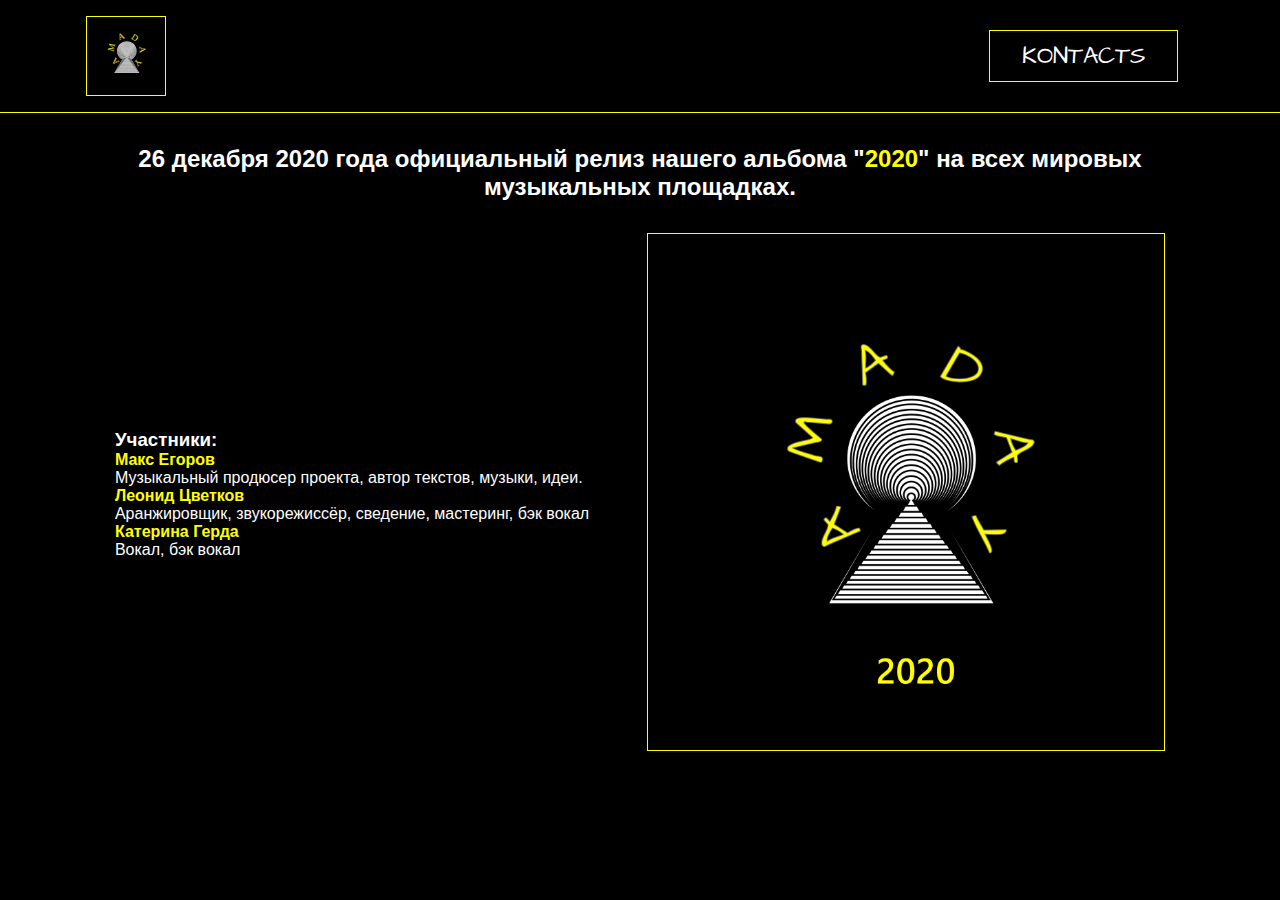
==== public/main.html @ 56dec901 "add index.php and .htaccess" ====
<!DOCTYPE html>
<html lang="en">
<head>
    <meta charset="UTF-8">
    <meta name="viewport" content="width=device-width, initial-scale=1">
    <title>Amaday</title>
    <style>
        @import url('https://fonts.googleapis.com/css2?family=Architects+Daughter&family=Open+Sans&display=swap');

        * {
            margin: 0;
            padding: 0;
            box-sizing: border-box;
        }

        body {
            background-color: #000;
            font-family: "Roboto Light", Avenir, Helvetica, Arial, sans-serif;
            -webkit-font-smoothing: antialiased;
            -moz-osx-font-smoothing: grayscale;
            text-align: center;
            color: #fff;
            width: 100%;
            height: 100vh;
        }

        .container {
            max-width: 1140px;
            margin: 0 auto;
            padding: 1rem;
        }

        header {
            border-bottom: 1px solid yellow;
        }

        .logo {
            width: 80px;
            height: 80px;
            border: 1px solid yellow;
        }

        .logo img {
            width: 100%;
        }

        .logo:hover * {
            box-shadow: 0 0 5px 1px yellow;
            text-shadow: 0 0 3px white;
            cursor: pointer;
            color: white;
        }

        .navbar {
            width: 100%;
            display: flex;
            justify-content: space-between;
            align-items: center;
        }

        ul {
            list-style: none;
        }

        .modal {
            position: fixed;
            top: 0;
            left: 0;
            width: 100vw;
            height: 100vh;
            background-color: rgba(0, 0, 0, 0.8);
            -webkit-backdrop-filter: blur(10px);
            backdrop-filter: blur(5px);
            display: none;
            justify-content: center;
            align-items: center;
            z-index: 10;
        }

        .background-black {
            background-color: #000;
        }

        .modal-card {
            border: 1px solid yellow;
            /*width: 400px;*/
            padding: 1rem;
        }

        li {
            padding: .5rem 2rem;
            margin: 0 1rem;
            color: white;
            text-transform: uppercase;
            border: 1px solid yellow;
            font-size: 24px;
            font-family: 'Architects Daughter', cursive;
        }

        li:hover {
            text-shadow: 0 0 5px yellow, 0 0 5px yellow;
            box-shadow: 0 0 5px 1px yellow;
        }

        .new-release {
            margin: 1rem 0;
        }

        .cards {
            display: flex;
            justify-content: space-around;
            flex-wrap: wrap;
        }

        .card {
            min-width: 350px;
            max-width: 550px;
            color: yellow;
            display: flex;
            justify-content: center;
            align-items: center;
            padding: 1rem;
        }

        .text-wrapper {
            text-align: left;
        }

        .wrapper2020 {
            width: 100%;
        }

        .img-fluid {
            width: 100%;
            height: auto;
            border: 1px solid yellow;
        }

        h3, p {
            color: white;
        }

        .accent {
            color: yellow;
        }

        .show {
            display: flex;
        }
    </style>
</head>
<body>
<header>
    <div class="container">
        <nav class="navbar">
            <div class="logo">
                <img src="./assets/logo.svg" alt="logo">
            </div>
            <ul>
                <li id="contacts">Kontacts</li>
            </ul>
        </nav>
    </div>
</header>
<div id="modal" class="modal">
    <div class="modal-card">
        <p>Координаты для организаторов концертов:</p>
        <p>+7-953-748-91-32</p>
        <p>amaday82@gmail.com</p>
    </div>
</div>
<main>
    <div class="container">
        <h2 class="new-release">26 декабря 2020 года официальный релиз нашего
            альбома "<span class="accent">2020</span>" на
            всех мировых музыкальных
            площадках.</h2>
        <div class="cards">
            <div class="card">
                <div class="text-wrapper">
                    <h3>Участники:</h3>
                    <h4>Макс Егоров</h4>
                    <p>Музыкальный продюсер проекта, автор текстов, музыки,
                        идеи.</p>
                    <h4>Леонид Цветков</h4>
                    <p>Аранжировщик, звукорежиссёр, сведение, мастеринг, бэк
                        вокал</p>
                    <h4>Катерина Герда</h4>
                    <p>Вокал, бэк вокал</p>
                </div>
            </div>
            <div class="card">
                <figure class="wrapper2020">
                    <img class="img-fluid" src="./assets/album2020.jpg"
                         alt="wrapper">
                </figure>
            </div>
        </div>
    </div>
</main>
<script>
    const main = () => {
        const modal = document.getElementById('modal');
        const button = document.getElementById('contacts');
        const show = () => {
            if (window.navigator.userAgent.includes('Firefox')) {
                modal.classList.add('background-black');
            }
            modal.classList.add('show');
        }
        const remove = () => {
            modal.classList.remove('show');
        }
        modal.addEventListener('click', remove);
        button.addEventListener('click', show);
    }
    document.addEventListener('DOMContentLoaded', main);
</script>
</body>
</html>
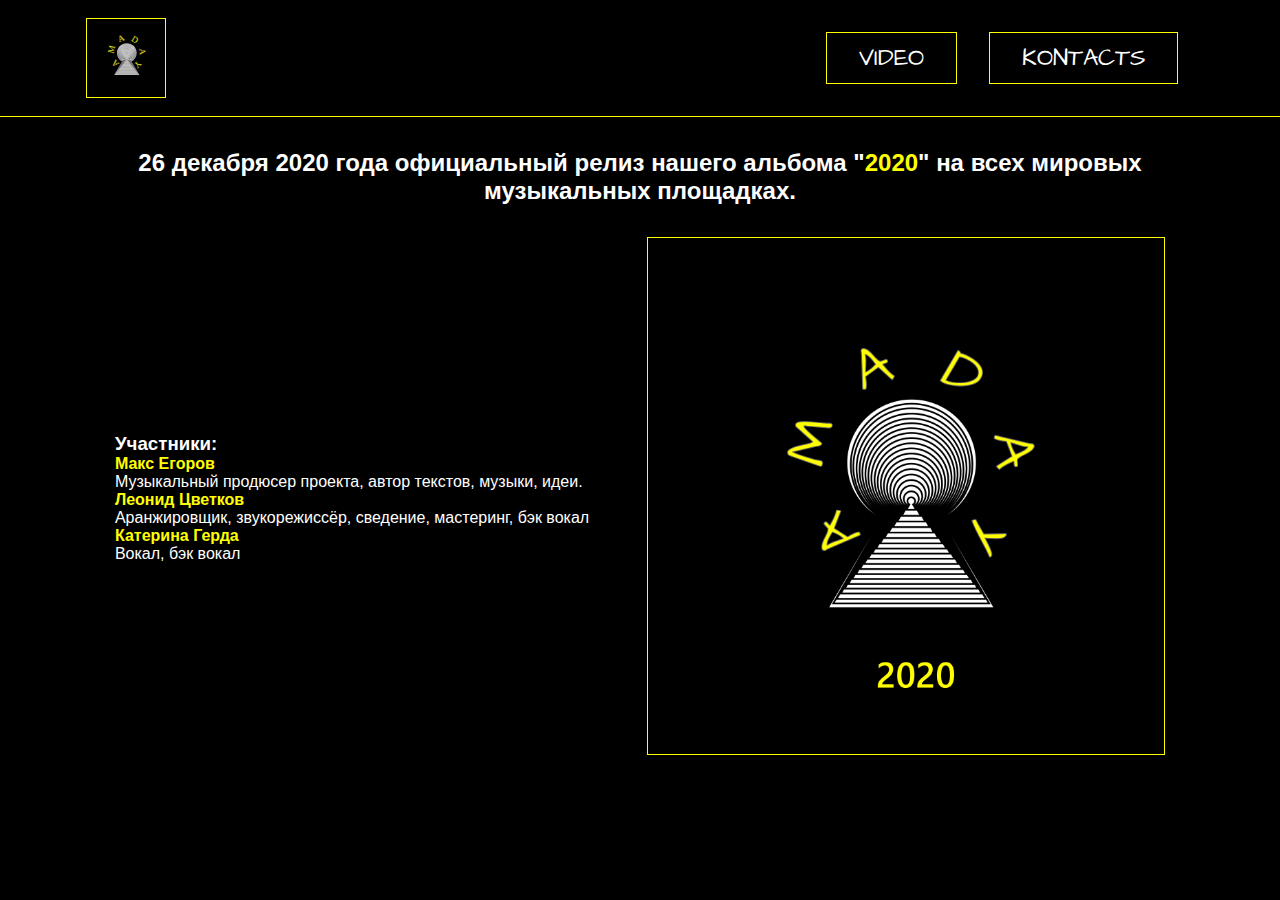
==== commit 815480ec: "add video.html main.js style.css" ====
--- a/public/main.html
+++ b/public/main.html
@@ -4,160 +4,20 @@
     <meta charset="UTF-8">
     <meta name="viewport" content="width=device-width, initial-scale=1">
     <title>Amaday</title>
-    <style>
-        @import url('https://fonts.googleapis.com/css2?family=Architects+Daughter&family=Open+Sans&display=swap');
-
-        * {
-            margin: 0;
-            padding: 0;
-            box-sizing: border-box;
-        }
-
-        body {
-            background-color: #000;
-            font-family: "Roboto Light", Avenir, Helvetica, Arial, sans-serif;
-            -webkit-font-smoothing: antialiased;
-            -moz-osx-font-smoothing: grayscale;
-            text-align: center;
-            color: #fff;
-            width: 100%;
-            height: 100vh;
-        }
-
-        .container {
-            max-width: 1140px;
-            margin: 0 auto;
-            padding: 1rem;
-        }
-
-        header {
-            border-bottom: 1px solid yellow;
-        }
-
-        .logo {
-            width: 80px;
-            height: 80px;
-            border: 1px solid yellow;
-        }
-
-        .logo img {
-            width: 100%;
-        }
-
-        .logo:hover * {
-            box-shadow: 0 0 5px 1px yellow;
-            text-shadow: 0 0 3px white;
-            cursor: pointer;
-            color: white;
-        }
-
-        .navbar {
-            width: 100%;
-            display: flex;
-            justify-content: space-between;
-            align-items: center;
-        }
-
-        ul {
-            list-style: none;
-        }
-
-        .modal {
-            position: fixed;
-            top: 0;
-            left: 0;
-            width: 100vw;
-            height: 100vh;
-            background-color: rgba(0, 0, 0, 0.8);
-            -webkit-backdrop-filter: blur(10px);
-            backdrop-filter: blur(5px);
-            display: none;
-            justify-content: center;
-            align-items: center;
-            z-index: 10;
-        }
-
-        .background-black {
-            background-color: #000;
-        }
-
-        .modal-card {
-            border: 1px solid yellow;
-            /*width: 400px;*/
-            padding: 1rem;
-        }
-
-        li {
-            padding: .5rem 2rem;
-            margin: 0 1rem;
-            color: white;
-            text-transform: uppercase;
-            border: 1px solid yellow;
-            font-size: 24px;
-            font-family: 'Architects Daughter', cursive;
-        }
-
-        li:hover {
-            text-shadow: 0 0 5px yellow, 0 0 5px yellow;
-            box-shadow: 0 0 5px 1px yellow;
-        }
-
-        .new-release {
-            margin: 1rem 0;
-        }
-
-        .cards {
-            display: flex;
-            justify-content: space-around;
-            flex-wrap: wrap;
-        }
-
-        .card {
-            min-width: 350px;
-            max-width: 550px;
-            color: yellow;
-            display: flex;
-            justify-content: center;
-            align-items: center;
-            padding: 1rem;
-        }
-
-        .text-wrapper {
-            text-align: left;
-        }
-
-        .wrapper2020 {
-            width: 100%;
-        }
-
-        .img-fluid {
-            width: 100%;
-            height: auto;
-            border: 1px solid yellow;
-        }
-
-        h3, p {
-            color: white;
-        }
-
-        .accent {
-            color: yellow;
-        }
-
-        .show {
-            display: flex;
-        }
-    </style>
+    <link rel="stylesheet" href="./assets/style.css">
+    <!-- Put this script tag to the <head> of your page -->
+    <script type="text/javascript" src="https://vk.com/js/api/share.js?95" charset="windows-1251"></script>
 </head>
 <body>
 <header>
     <div class="container">
         <nav class="navbar">
             <div class="logo">
-                <img src="./assets/logo.svg" alt="logo">
+                <a href="/"><img src="./assets/logo.svg" alt="logo"></a>
             </div>
             <ul>
-                <li id="contacts">Kontacts</li>
+                <li><a href="/video" class="nav-link">Video</a></li>
+                <li><a href="#" id="contacts">Kontacts</a></li>
             </ul>
         </nav>
     </div>
@@ -198,23 +58,6 @@
         </div>
     </div>
 </main>
-<script>
-    const main = () => {
-        const modal = document.getElementById('modal');
-        const button = document.getElementById('contacts');
-        const show = () => {
-            if (window.navigator.userAgent.includes('Firefox')) {
-                modal.classList.add('background-black');
-            }
-            modal.classList.add('show');
-        }
-        const remove = () => {
-            modal.classList.remove('show');
-        }
-        modal.addEventListener('click', remove);
-        button.addEventListener('click', show);
-    }
-    document.addEventListener('DOMContentLoaded', main);
-</script>
+<script src="./assets/main.js"></script>
 </body>
 </html>
--- a/public/assets/style.css
+++ b/public/assets/style.css
@@ -0,0 +1,163 @@
+@import url('https://fonts.googleapis.com/css2?family=Architects+Daughter&family=Open+Sans&display=swap');
+
+* {
+    margin: 0;
+    padding: 0;
+    box-sizing: border-box;
+}
+
+body {
+    background-color: #000;
+    font-family: "Roboto Light", Avenir, Helvetica, Arial, sans-serif;
+    -webkit-font-smoothing: antialiased;
+    -moz-osx-font-smoothing: grayscale;
+    text-align: center;
+    color: #fff;
+    width: 100%;
+    height: 100vh;
+}
+
+.container {
+    max-width: 1140px;
+    margin: 0 auto;
+    padding: 1rem;
+}
+
+header {
+    border-bottom: 1px solid yellow;
+}
+
+.logo {
+    width: 80px;
+    height: 80px;
+    border: 1px solid yellow;
+}
+
+.logo img {
+    width: 100%;
+    min-width: 78px;
+}
+
+.logo:hover img {
+    box-shadow: 0 0 5px 1px yellow;
+    text-shadow: 0 0 3px white;
+    cursor: pointer;
+    color: white;
+}
+
+.navbar {
+    width: 100%;
+    display: flex;
+    flex-wrap: wrap;
+    justify-content: space-between;
+    align-items: center;
+}
+
+ul {
+    list-style: none;
+    display: flex;
+    flex-wrap: wrap;
+    justify-content: center;
+}
+
+.modal {
+    position: fixed;
+    top: 0;
+    left: 0;
+    width: 100vw;
+    height: 100vh;
+    background-color: rgba(0, 0, 0, 0.8);
+    -webkit-backdrop-filter: blur(10px);
+    backdrop-filter: blur(5px);
+    display: none;
+    justify-content: center;
+    align-items: center;
+    z-index: 10;
+}
+
+.background-black {
+    background-color: #000;
+}
+
+.modal-card {
+    border: 1px solid yellow;
+    /*width: 400px;*/
+    padding: 1rem;
+}
+
+li {
+    padding: .5rem 2rem;
+    margin: 1rem;
+    color: white;
+    text-transform: uppercase;
+    border: 1px solid yellow;
+    font-size: 24px;
+    font-family: 'Architects Daughter', cursive;
+}
+
+li:hover {
+    text-shadow: 0 0 5px yellow, 0 0 5px yellow;
+    box-shadow: 0 0 5px 1px yellow;
+}
+
+li a {
+    text-decoration: none;
+    color: white;
+}
+
+.new-release {
+    margin: 1rem 0;
+}
+
+.cards {
+    display: flex;
+    justify-content: space-around;
+    flex-wrap: wrap;
+}
+
+.card {
+    min-width: 350px;
+    max-width: 550px;
+    color: yellow;
+    display: flex;
+    justify-content: center;
+    align-items: center;
+    padding: 1rem;
+}
+
+.text-wrapper {
+    text-align: left;
+}
+
+.wrapper2020 {
+    width: 100%;
+}
+
+.img-fluid {
+    width: 100%;
+    height: auto;
+    border: 1px solid yellow;
+}
+
+h3, p {
+    color: white;
+}
+
+.accent {
+    color: yellow;
+}
+
+.show {
+    display: flex;
+}
+@media (max-width:500px) {
+    .navbar {
+        width: 100%;
+        flex-direction: column;
+        justify-content: center;
+        align-items: center;
+    }
+    .logo {
+        margin-bottom: 1rem;
+    }
+}
